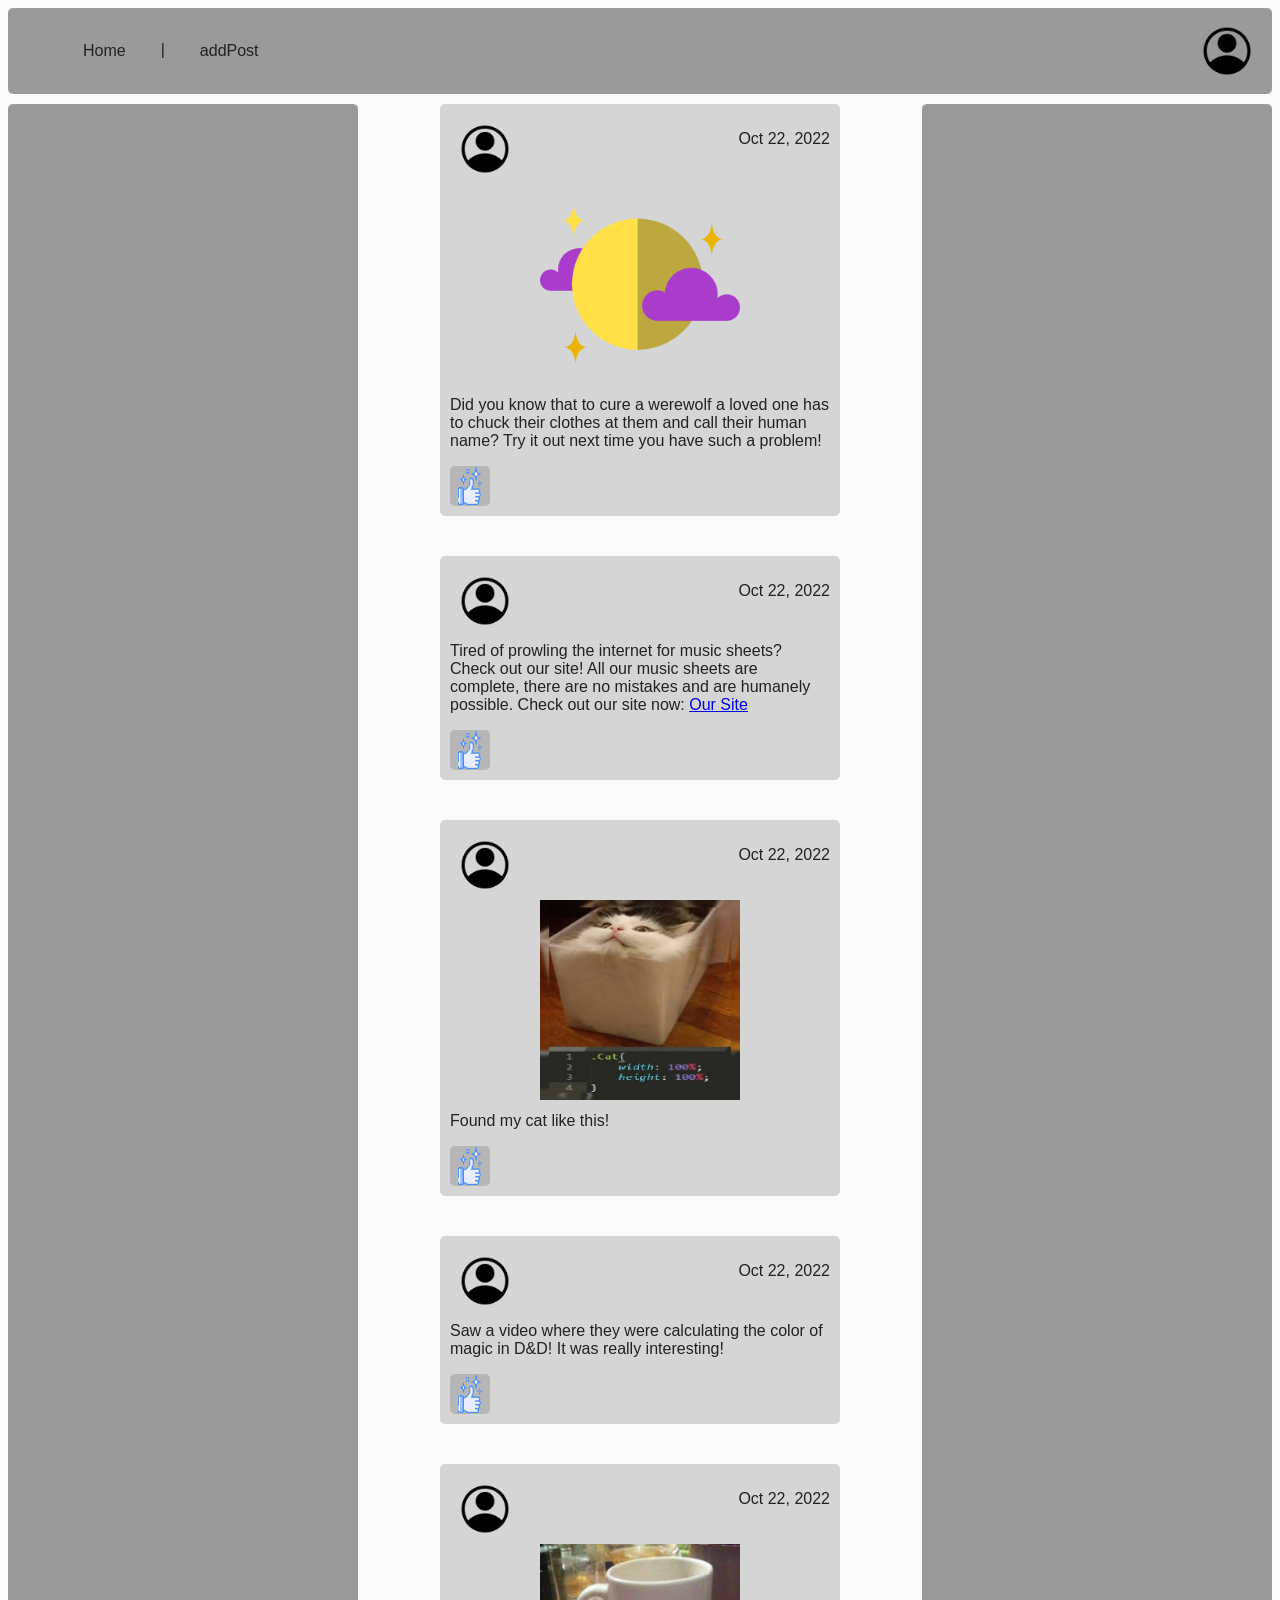
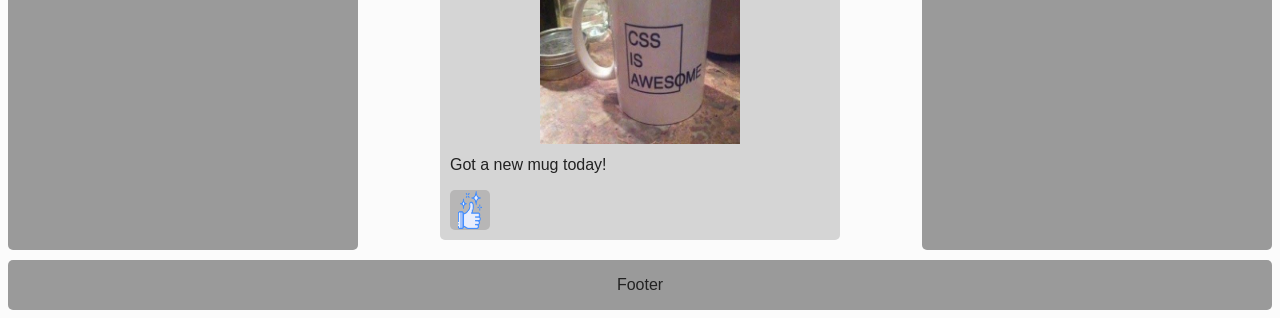
==== index.html @ 1e8cb52b "Fixed validator image path errors." ====
<!DOCTYPE html>
<html lang="en">
<!--looks okay with width 238px after that not-->

<head>
    <meta charset="UTF-8">
    <meta name="viewport" content="width=device-width, initial-scale=1.0">
    <title>Home</title>
    <link href="style.css" rel="stylesheet" type="text/css">
    <link rel="icon" type="image/x-icon" href="/favicon.ico">
    <!-- credit for favion: https://www.flaticon.com/free-icons/marketing-->
</head>

<body>
    <header class="header" id="index_header">
        <nav class="nav-bar">
            <ul class="nav-links">
                <li><a href="index.html" class="nav-link">Home</a></li>
                <li id="button_seperator">|</li>
                <li><a href="addPost.html" class="nav-link">addPost</a></li>
            </ul>
        </nav>
        <img src="images/account.png" alt="profile" class="avatar">
        <!--credit for vector: https://www.flaticon.com/free-icons/user-->
    </header>
    <main id="main_content">
        <div id="rightside_column"></div>
        <div id="middle_column">
            <div id="posts">
                <article class="post">
                    <div class="post_header">
                        <img src="images/account.png" alt="profile" class="post_profile_pic">
                        <p class="post_date">Oct 22, 2022</p>
                    </div>
                    <div class="post_content">
                        <div class="post_pic_div">
                            <img src="images/full-moon.png" alt="full moon" class="post_pic">
                        </div>
                        <!--credit for pic: https://www.flaticon.com/free-icons/moon-->
                        <p>Did you know that to cure a werewolf a loved one has to chuck their clothes at them and
                            call their human name? Try it out next time you have such a problem!</p>
                    </div>
                    <div class="like_button_div">
                        <button class="like_button"><img src="images/thumbs-up.png" alt="like"
                                class="like_icon"></button>
                        <!--credit for icon: https://www.flaticon.com/free-icons/thumbs-up-->
                    </div>
                </article>
                <article class="post">
                    <div class="post_header">
                        <img src="images/account.png" alt="profile" class="post_profile_pic">
                        <p class="post_date">Oct 22, 2022</p>
                    </div>
                    <div class="post_content">
                        <p>Tired of prowling the internet for music sheets? Check out our site! All our music sheets are
                            complete, there are no mistakes and are humanely possible. Check out our site now:
                            <a href="index.html">Our Site</a>
                        </p>
                    </div>
                    <div class="like_button_div">
                        <button class="like_button"><img src="images/thumbs-up.png" alt="like"
                                class="like_icon"></button>
                        <!--credit for icon: https://www.flaticon.com/free-icons/thumbs-up-->
                    </div>
                </article>
                <article class="post">
                    <div class="post_header">
                        <img src="images/account.png" alt="profile" class="post_profile_pic">
                        <p class="post_date">Oct 22, 2022</p>
                    </div>
                    <div class="post_content">
                        <div class="post_pic_div">
                            <img src="images/cat.jpg" alt="cat" class="post_pic">
                        </div>
                        <p>Found my cat like this!</p>
                    </div>
                    <div class="like_button_div">
                        <button class="like_button"><img src="images/thumbs-up.png" alt="like"
                                class="like_icon"></button>
                        <!--credit for icon: https://www.flaticon.com/free-icons/thumbs-up-->
                    </div>
                </article>
                <article class="post">
                    <div class="post_header">
                        <img src="images/account.png" alt="profile" class="post_profile_pic">
                        <p class="post_date">Oct 22, 2022</p>
                    </div>
                    <div class="post_content">
                        <p>Saw a video where they were calculating the color of magic in D&D! It was really interesting!
                        </p>
                    </div>
                    <div class="like_button_div">
                        <button class="like_button"><img src="images/thumbs-up.png" alt="like"
                                class="like_icon"></button>
                        <!--credit for icon: https://www.flaticon.com/free-icons/thumbs-up-->
                    </div>
                </article>
                <article class="post">
                    <div class="post_header">
                        <img src="images/account.png" alt="profile" class="post_profile_pic">
                        <p class="post_date">Oct 22, 2022</p>
                    </div>
                    <div class="post_content">
                        <div class="post_pic_div">
                            <img src="images/mug.jpg" alt="mug" class="post_pic">
                        </div>
                        <p>Got a new mug today!</p>
                    </div>
                    <div class="like_button_div">
                        <button class="like_button"><img src="images/thumbs-up.png" alt="like"
                                class="like_icon"></button>
                        <!--credit for icon: https://www.flaticon.com/free-icons/thumbs-up-->
                    </div>
                </article>
            </div>
        </div>
        <div id="leftside_column"></div>
    </main>
    <footer id="footer">
        <p>Footer</p>
    </footer>
</body>

</html>
---- style.css ----
/* Global */
* {
    box-sizing: border-box;
    font-family: Verdana, Geneva, Tahoma, sans-serif;
}

/* Body: flex column so footer sticks to bottom */
body {
    background: #fbfbfb;
    color: #222;
}

/* Header */
.header {
    display: flex;
    justify-content: space-between;
    align-items: center;
    background: #9a9a9a;
    padding: 10px 20px;
    border-radius: 5px;
    margin-bottom: 10px;
}

#button_seperator {
    margin-top: 7px;
}

.avatar {
    width: 50px;
    height: 50px;
    border-radius: 50%;
    object-fit: cover;
}

.nav-bar {
    display: flex;              
    justify-content: left;
}

.nav-links {
    display: flex;              
    gap: 20px;
    list-style: none;
}

.nav-link {
    display: inline-block;
    padding: 8px 15px;
    border-radius: 5px;
    text-decoration: none;
    color: #222;
    font-size: 16px;
    transition: background-color 0.25s ease, color 0.25s ease;
}

/* RULE: Pseudo-class — hover changes background color */
.nav-link:hover {
    background-color: #1e4e8c;
    color: #fff;
}

/* Main */
.container {                  
    display: flex;              
    justify-content: center;
    align-items: flex-start;
    padding: 50px 20px;
}

/* specific index.html stuff starts here and don't think that they can be added with anything else*/
#main_content { /* index.html has different layout which is why it has id and is seperate */
    display: flex;
    flex-direction: row;
    justify-content: space-between;
}

#rightside_column, #leftside_column {
    width: 350px;
    background-color: #9a9a9a;
    border-radius: 5px;
    margin-bottom: 10px;
}

#posts {
    margin-left: 40px;
    margin-right: 40px;
    display: flex;
    flex-direction: column;
    gap: 20px;
}

.post {
    width: 400px;
    margin-bottom: 20px;
    background-color: rgb(213, 213, 213);
    padding: 10px;
    border-radius: 5px;
}

.post:hover ~ .post { /* general sibling selector */
    opacity: 0.6;
}

.post_header {
    display: flex;
    flex-direction: row;
    justify-content: space-between;
}

.post_profile_pic {
    width: 50px;
    height: 50px;
    border-radius: 50%;
    margin-left: 10px;
    margin-top: 10px;
}

.post_pic_div {
    display: flex;
    justify-content: center;
    align-items: center;
    margin: 10px auto 0 auto;
    width: 200px;
    height: 200px;
}

.post_pic_div + p { /* adjacent sibling selector */
    margin-top: 12px;
}

.post_pic {
    width: 100%;
    height: 100%;
}

.like_button_div {
    width: 40px;
    height: 40px;
}

.like_button {
    width: 100%;
    height: 100%;
    background-color: rgb(183, 182, 182);
    border: none;
    cursor: pointer;
    border-radius: 5px;
}

.like_button:hover {
    background-color: rgb(116, 115, 115);
}

.like_button:active {
    background-color: rgb(53, 53, 53);
}

.like_button > .like_icon {
    width: 100%;
    height: 100%;
}

.like_button > .like_icon:active {
    filter: brightness(0) invert(1);
}

#footer {
    display: flex;
    align-items: center;
    justify-content: center;
    background-color: #9a9a9a;
    border-radius: 5px;
}
/* specific index.html stuff stops here */

/* Post form */
.form-card {
    background: #d1d1d1;
    border-radius: 10px;
    width: 100%;
    max-width: 320px;
    padding: 30px 22px;
}

.form-row {
    display: flex;             
    align-items: flex-start;
    gap: 10px;
    margin-bottom: 30px;
}

/* Labels */
.form-row label {
    font-size: 14px;
    color: #222;
    width: 80px;
    padding-top: 6px;
    line-height: 1.2;
}

/* Textarea */
textarea {
    min-width: 0;
    height: 130px;
    border: none;
    padding: 8px;
    resize: none;
    font-size: 14px;
    color: #333;
    outline: none;
}

/* File input */
.file-input-wrapper {
    position: relative;
}

/* Hide the real input but keep it clickable */
.file-input-wrapper input[type="file"] {
    position: absolute;
    inset: 0;
    opacity: 0;
    cursor: pointer;
}

.file-btn {
    display: inline-block;
    background: #8a8a8a;
    color: #fff;
    padding: 10px 14px;
    border-radius: 4px;
    border: none;
    font-size: 14px;
    cursor: pointer;
}

/* Submit button */
.submit-button {
    display: block;
    margin: 10px auto 0;
    background: #1e4e8c;
    color: #fff;
    border: none;
    padding: 9px 22px;
    border-radius: 4px;
    font-size: 14px;
    cursor: pointer;
}

.submit-button:hover {
    background: #163a6b;
}


/* Footer */
.site-footer {
    background: #b8b8b8;
    text-align: center;
    padding: 15px;
    font-size: 13px;
    color: #333;
}

/* Cellphone view */
@media (max-width: 600px) {
    .nav-links {
        flex-direction: column;
        align-items: center;
        gap: 10px;
    }

    .form-row {
        flex-direction: column;
        align-items: stretch;
    }

    .form-row label {
        width: auto;
        padding-top: 0;
    }

    .container {
        padding: 30px 15px;
    }
}
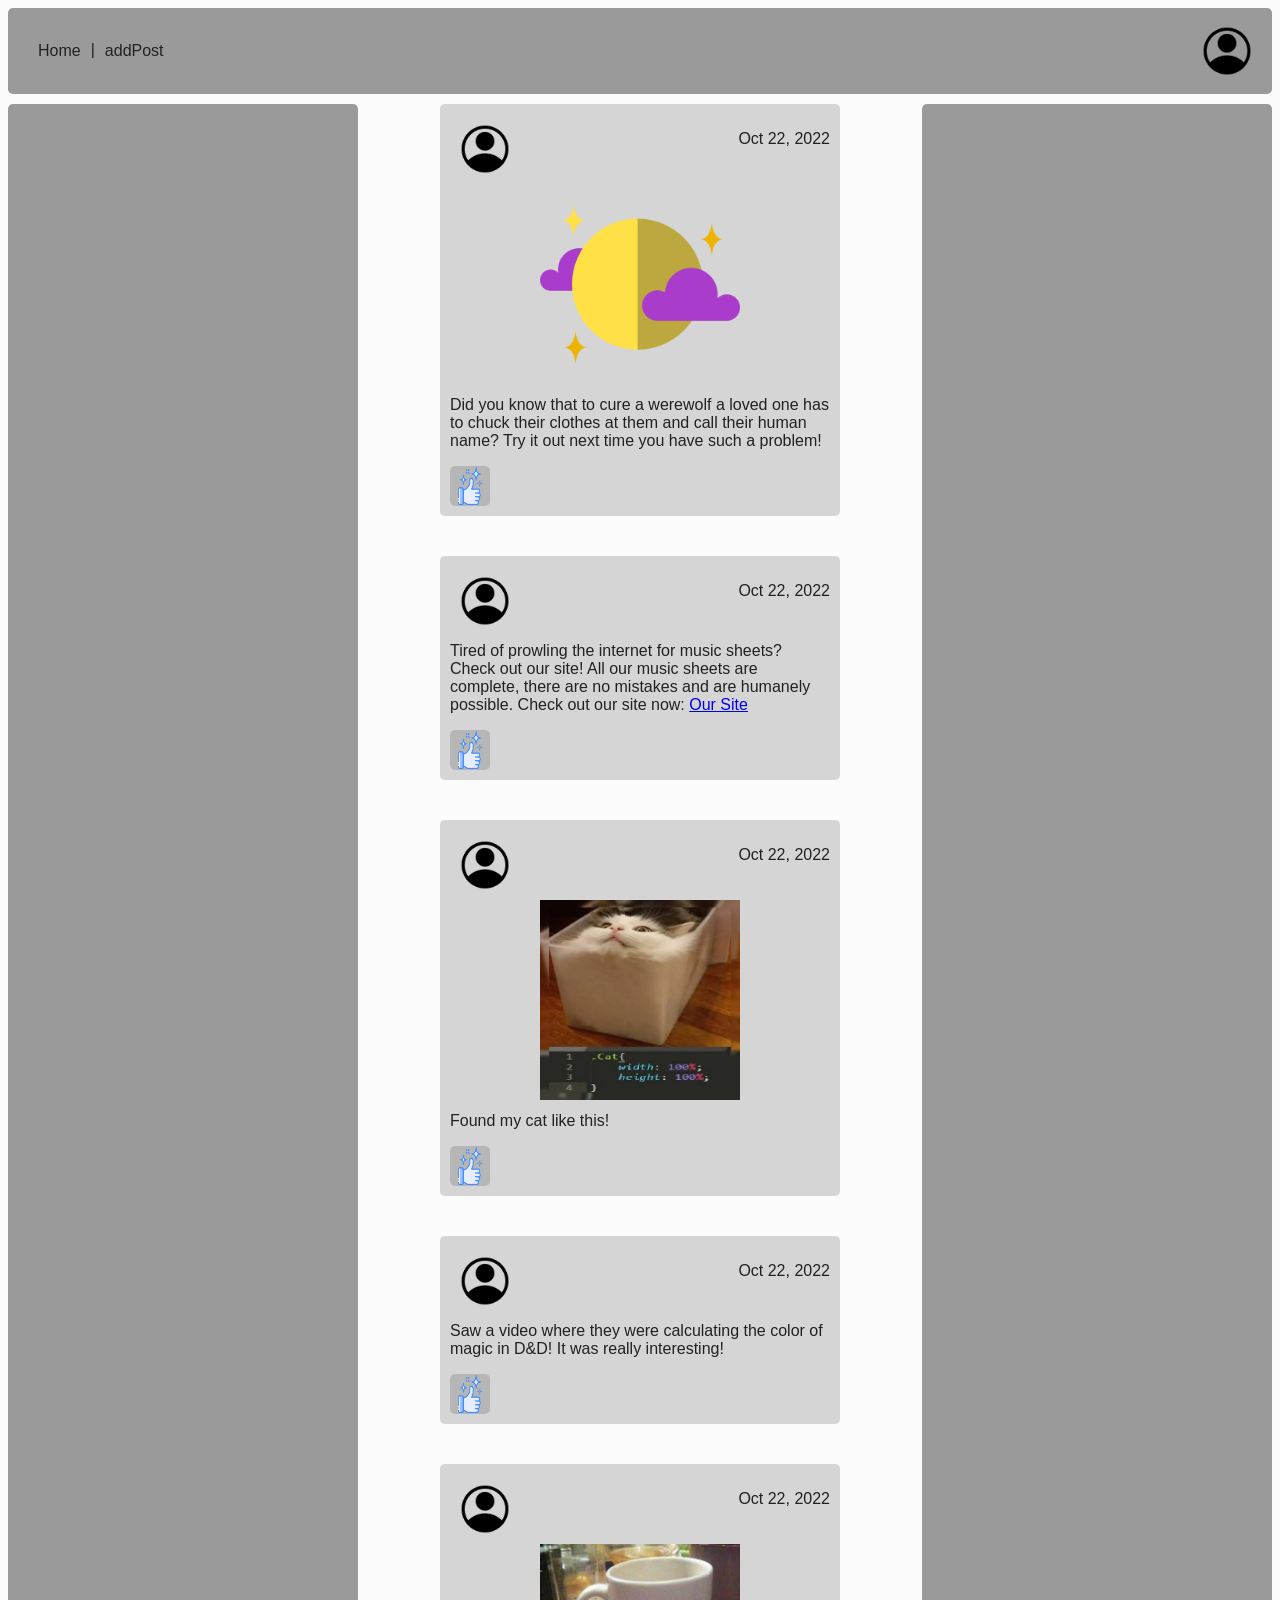
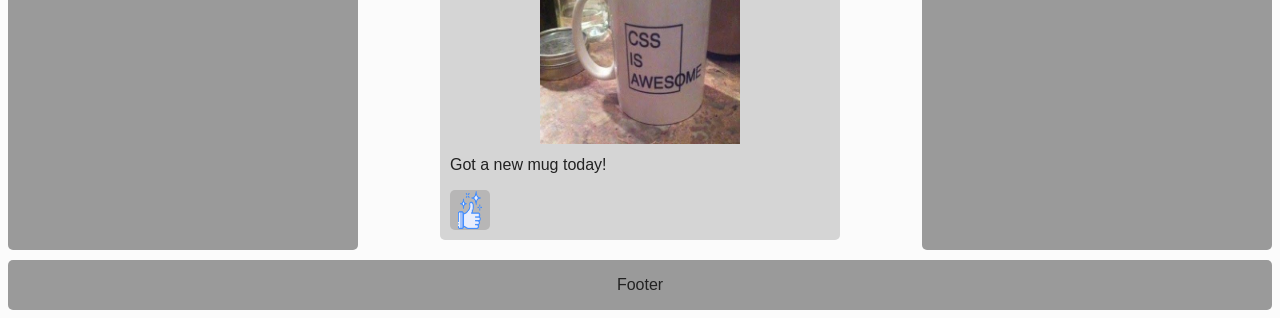
==== commit 5e9c294c: "fixed layout for index.html, and some stuff in css" ====
--- a/index.html
+++ b/index.html
@@ -4,7 +4,7 @@
 
 <head>
     <meta charset="UTF-8">
-    <meta name="viewport" content="width=device-width, initial-scale=1.0">
+    <!--took away: <meta name="viewport" content="width=device-width, initial-scale=1.0"> because it messed with the phone layout-->
     <title>Home</title>
     <link href="style.css" rel="stylesheet" type="text/css">
     <link rel="icon" type="image/x-icon" href="/favicon.ico">
@@ -71,6 +71,7 @@
                     <div class="post_content">
                         <div class="post_pic_div">
                             <img src="images/cat.jpg" alt="cat" class="post_pic">
+                            <!--credit for image: https://www.google.com/url?sa=t&source=web&rct=j&url=https%3A%2F%2Fiq.opengenus.org%2Fbest-programming-memes-of-2019%2F&ved=0CBcQjRxqGAoTCOjQz47-n5cDFQAAAAAdAAAAABCgBA&opi=89978449-->
                         </div>
                         <p>Found my cat like this!</p>
                     </div>
@@ -103,6 +104,7 @@
                     <div class="post_content">
                         <div class="post_pic_div">
                             <img src="images/mug.jpg" alt="mug" class="post_pic">
+                            <!--credit for image: https://www.google.com/url?sa=t&source=web&rct=j&url=https%3A%2F%2Felbruno.com%2F2016%2F05%2F15%2Fhumor-css-is-awesome%2F&ved=0CBcQjRxqGAoTCOjQz47-n5cDFQAAAAAdAAAAABDcAQ&opi=89978449-->
                         </div>
                         <p>Got a new mug today!</p>
                     </div>
--- a/style.css
+++ b/style.css
@@ -38,14 +38,14 @@
 }
 
 .nav-links {
-    display: flex;              
-    gap: 20px;
+    display: flex;
     list-style: none;
+    padding-left: 0;
 }
 
 .nav-link {
     display: inline-block;
-    padding: 8px 15px;
+    padding: 8px 10px;
     border-radius: 5px;
     text-decoration: none;
     color: #222;
@@ -249,37 +249,4 @@
 
 .submit-button:hover {
     background: #163a6b;
-}
-
-
-/* Footer */
-.site-footer {
-    background: #b8b8b8;
-    text-align: center;
-    padding: 15px;
-    font-size: 13px;
-    color: #333;
-}
-
-/* Cellphone view */
-@media (max-width: 600px) {
-    .nav-links {
-        flex-direction: column;
-        align-items: center;
-        gap: 10px;
-    }
-
-    .form-row {
-        flex-direction: column;
-        align-items: stretch;
-    }
-
-    .form-row label {
-        width: auto;
-        padding-top: 0;
-    }
-
-    .container {
-        padding: 30px 15px;
-    }
 }
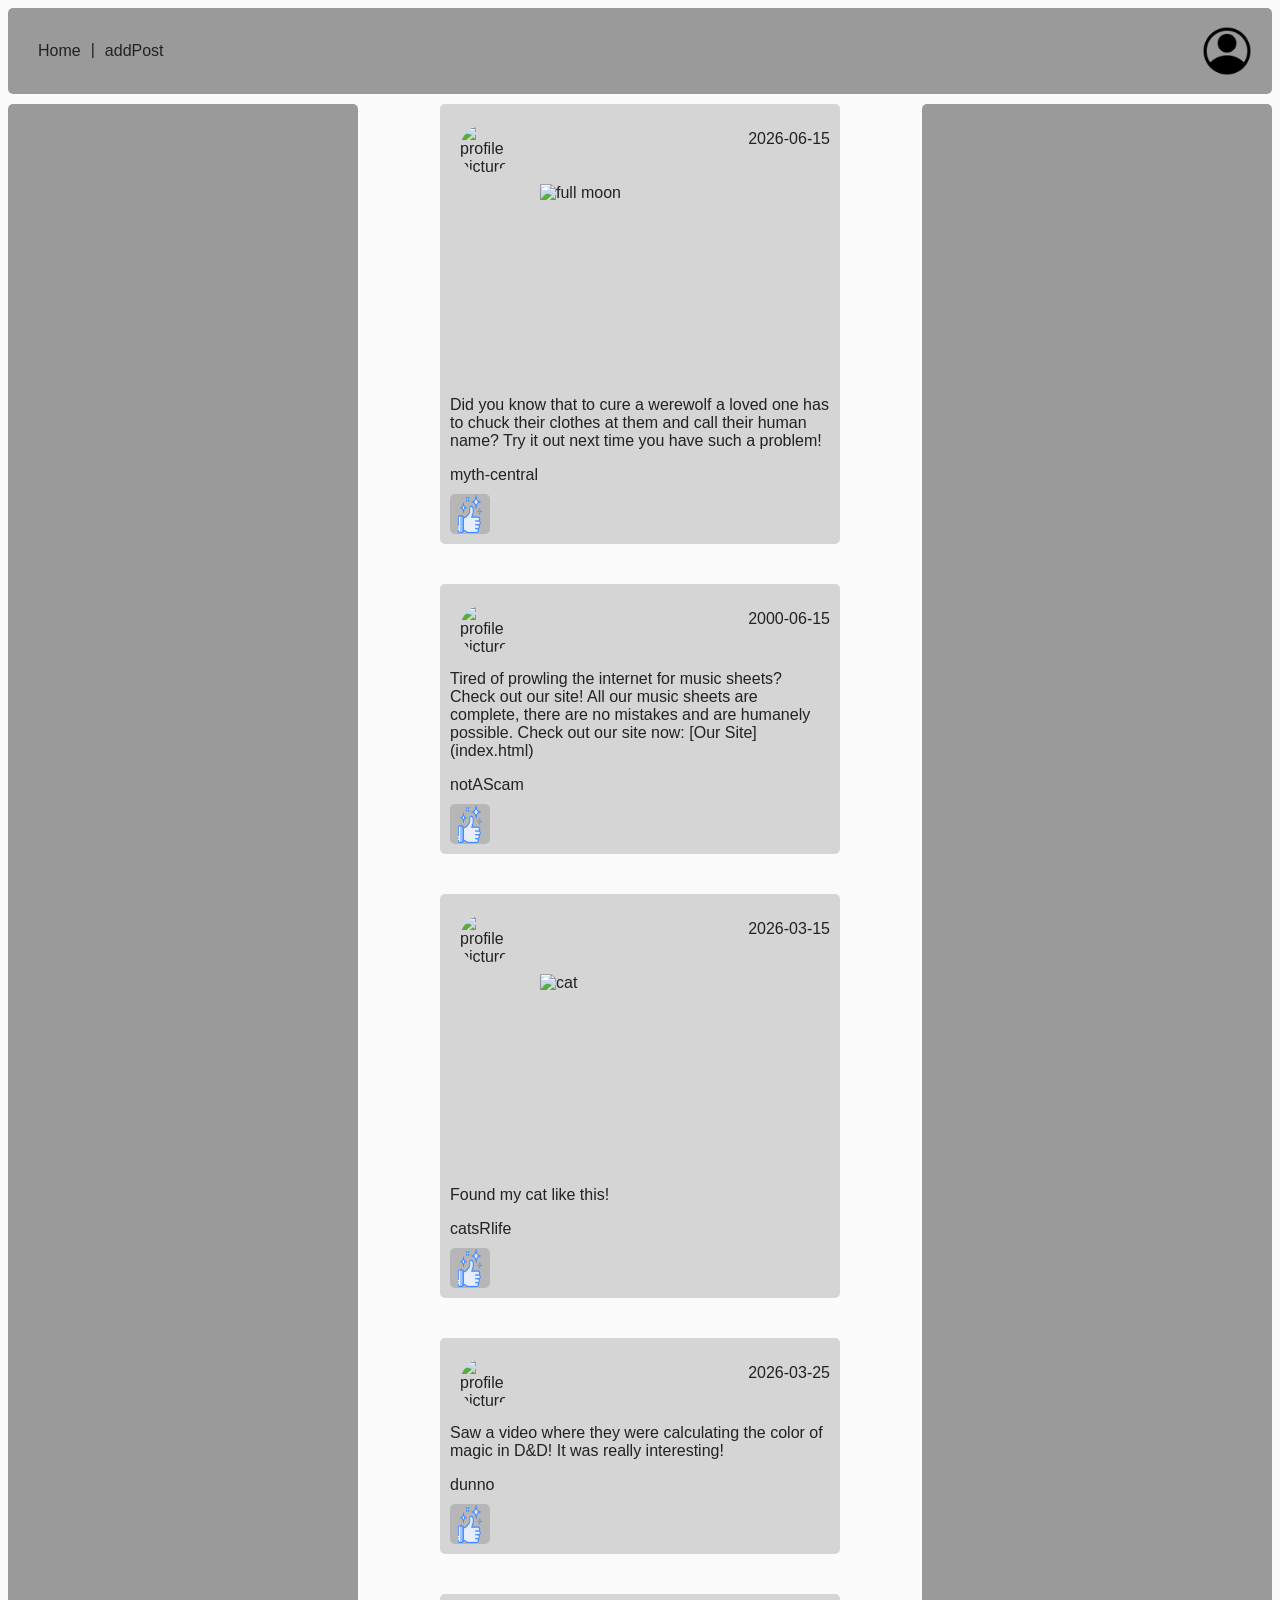
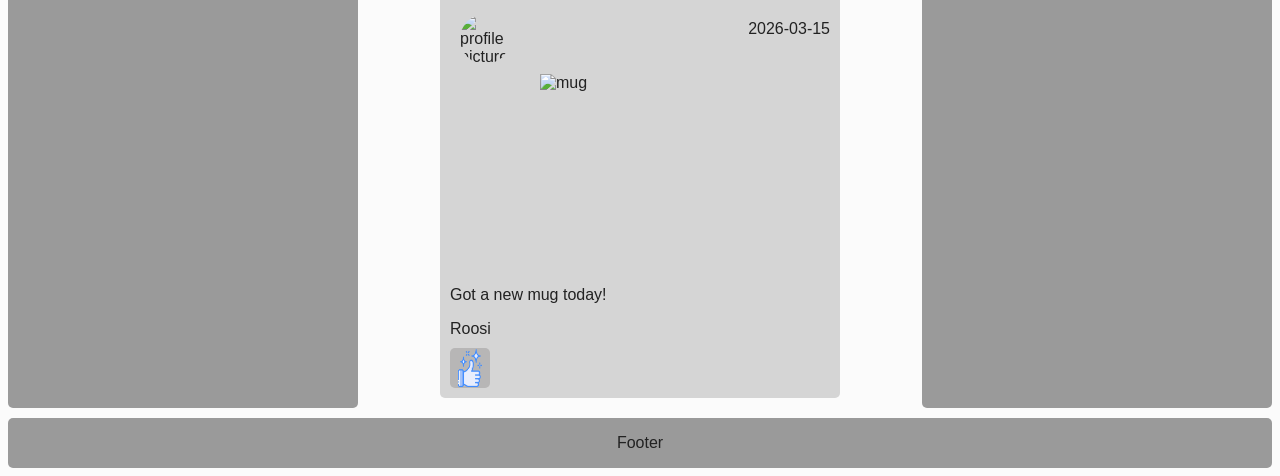
==== commit cce7ffdd: "index is dynamic, json file needs 5 more objects, validated teh current json, the validator is linke" ====
--- a/index.html
+++ b/index.html
@@ -6,7 +6,8 @@
     <meta charset="UTF-8">
     <!--took away: <meta name="viewport" content="width=device-width, initial-scale=1.0"> because it messed with the phone layout-->
     <title>Home</title>
-    <link href="style.css" rel="stylesheet" type="text/css">
+    <link href="res\css\style.css" rel="stylesheet" type="text/css">
+    <script src="script.js" defer></script>
     <link rel="icon" type="image/x-icon" href="/favicon.ico">
     <!-- credit for favion: https://www.flaticon.com/free-icons/marketing-->
 </head>
@@ -16,7 +17,7 @@
         <nav class="nav-bar">
             <ul class="nav-links">
                 <li><a href="index.html" class="nav-link">Home</a></li>
-                <li id="button_seperator">|</li>
+                <li id="button_separator">|</li>
                 <li><a href="addPost.html" class="nav-link">addPost</a></li>
             </ul>
         </nav>
@@ -26,101 +27,38 @@
     <main id="main_content">
         <div id="rightside_column"></div>
         <div id="middle_column">
-            <div id="posts">
-                <article class="post">
-                    <div class="post_header">
-                        <img src="images/account.png" alt="profile" class="post_profile_pic">
-                        <p class="post_date">Oct 22, 2022</p>
-                    </div>
-                    <div class="post_content">
-                        <div class="post_pic_div">
-                            <img src="images/full-moon.png" alt="full moon" class="post_pic">
-                        </div>
-                        <!--credit for pic: https://www.flaticon.com/free-icons/moon-->
-                        <p>Did you know that to cure a werewolf a loved one has to chuck their clothes at them and
-                            call their human name? Try it out next time you have such a problem!</p>
-                    </div>
-                    <div class="like_button_div">
-                        <button class="like_button"><img src="images/thumbs-up.png" alt="like"
-                                class="like_icon"></button>
-                        <!--credit for icon: https://www.flaticon.com/free-icons/thumbs-up-->
-                    </div>
-                </article>
-                <article class="post">
-                    <div class="post_header">
-                        <img src="images/account.png" alt="profile" class="post_profile_pic">
-                        <p class="post_date">Oct 22, 2022</p>
-                    </div>
-                    <div class="post_content">
-                        <p>Tired of prowling the internet for music sheets? Check out our site! All our music sheets are
-                            complete, there are no mistakes and are humanely possible. Check out our site now:
-                            <a href="index.html">Our Site</a>
-                        </p>
-                    </div>
-                    <div class="like_button_div">
-                        <button class="like_button"><img src="images/thumbs-up.png" alt="like"
-                                class="like_icon"></button>
-                        <!--credit for icon: https://www.flaticon.com/free-icons/thumbs-up-->
-                    </div>
-                </article>
-                <article class="post">
-                    <div class="post_header">
-                        <img src="images/account.png" alt="profile" class="post_profile_pic">
-                        <p class="post_date">Oct 22, 2022</p>
-                    </div>
-                    <div class="post_content">
-                        <div class="post_pic_div">
-                            <img src="images/cat.jpg" alt="cat" class="post_pic">
-                            <!--credit for image: https://www.google.com/url?sa=t&source=web&rct=j&url=https%3A%2F%2Fiq.opengenus.org%2Fbest-programming-memes-of-2019%2F&ved=0CBcQjRxqGAoTCOjQz47-n5cDFQAAAAAdAAAAABCgBA&opi=89978449-->
-                        </div>
-                        <p>Found my cat like this!</p>
-                    </div>
-                    <div class="like_button_div">
-                        <button class="like_button"><img src="images/thumbs-up.png" alt="like"
-                                class="like_icon"></button>
-                        <!--credit for icon: https://www.flaticon.com/free-icons/thumbs-up-->
-                    </div>
-                </article>
-                <article class="post">
-                    <div class="post_header">
-                        <img src="images/account.png" alt="profile" class="post_profile_pic">
-                        <p class="post_date">Oct 22, 2022</p>
-                    </div>
-                    <div class="post_content">
-                        <p>Saw a video where they were calculating the color of magic in D&D! It was really interesting!
-                        </p>
-                    </div>
-                    <div class="like_button_div">
-                        <button class="like_button"><img src="images/thumbs-up.png" alt="like"
-                                class="like_icon"></button>
-                        <!--credit for icon: https://www.flaticon.com/free-icons/thumbs-up-->
-                    </div>
-                </article>
-                <article class="post">
-                    <div class="post_header">
-                        <img src="images/account.png" alt="profile" class="post_profile_pic">
-                        <p class="post_date">Oct 22, 2022</p>
-                    </div>
-                    <div class="post_content">
-                        <div class="post_pic_div">
-                            <img src="images/mug.jpg" alt="mug" class="post_pic">
-                            <!--credit for image: https://www.google.com/url?sa=t&source=web&rct=j&url=https%3A%2F%2Felbruno.com%2F2016%2F05%2F15%2Fhumor-css-is-awesome%2F&ved=0CBcQjRxqGAoTCOjQz47-n5cDFQAAAAAdAAAAABDcAQ&opi=89978449-->
-                        </div>
-                        <p>Got a new mug today!</p>
-                    </div>
-                    <div class="like_button_div">
-                        <button class="like_button"><img src="images/thumbs-up.png" alt="like"
-                                class="like_icon"></button>
-                        <!--credit for icon: https://www.flaticon.com/free-icons/thumbs-up-->
-                    </div>
-                </article>
-            </div>
+            <div id="posts"></div>
         </div>
         <div id="leftside_column"></div>
     </main>
     <footer id="footer">
         <p>Footer</p>
     </footer>
+    <template class="post_template">
+        <article class="post">
+            <div class="post_header">
+                <img src="" alt="profile picture" class="post_profile_pic">
+                <p class="post_date"></p>
+            </div>
+            <div class="post_content">
+                <div class="post_pic_div">
+                            <img src="" alt="" class="post_pic">
+                        </div>
+                <p class="post_text"></p>
+            </div>
+            <div class="username"></div>
+            <div class="like_button_div">
+                <button class="like_button"><img src="images/thumbs-up.png" alt="like button" class="like_icon"></button> <!--no need for this to be taken from json becuase it's the same everywhere-->
+                <!--credit for icon: https://www.flaticon.com/free-icons/thumbs-up-->
+            </div>
+        </article>
+    </template>
 </body>
 
-</html>+</html>
+
+<!--Credits for all post pictures: -->
+<!--credit for pic: https://www.flaticon.com/free-icons/moon-->
+<!--credit for image: https://www.google.com/url?sa=t&source=web&rct=j&url=https%3A%2F%2Fiq.opengenus.org%2Fbest-programming-memes-of-2019%2F&ved=0CBcQjRxqGAoTCOjQz47-n5cDFQAAAAAdAAAAABCgBA&opi=89978449-->
+<!--credit for image: https://www.google.com/url?sa=t&source=web&rct=j&url=https%3A%2F%2Felbruno.com%2F2016%2F05%2F15%2Fhumor-css-is-awesome%2F&ved=0CBcQjRxqGAoTCOjQz47-n5cDFQAAAAAdAAAAABDcAQ&opi=89978449-->
+<!--for json validation: https://jsonlint.com/-->
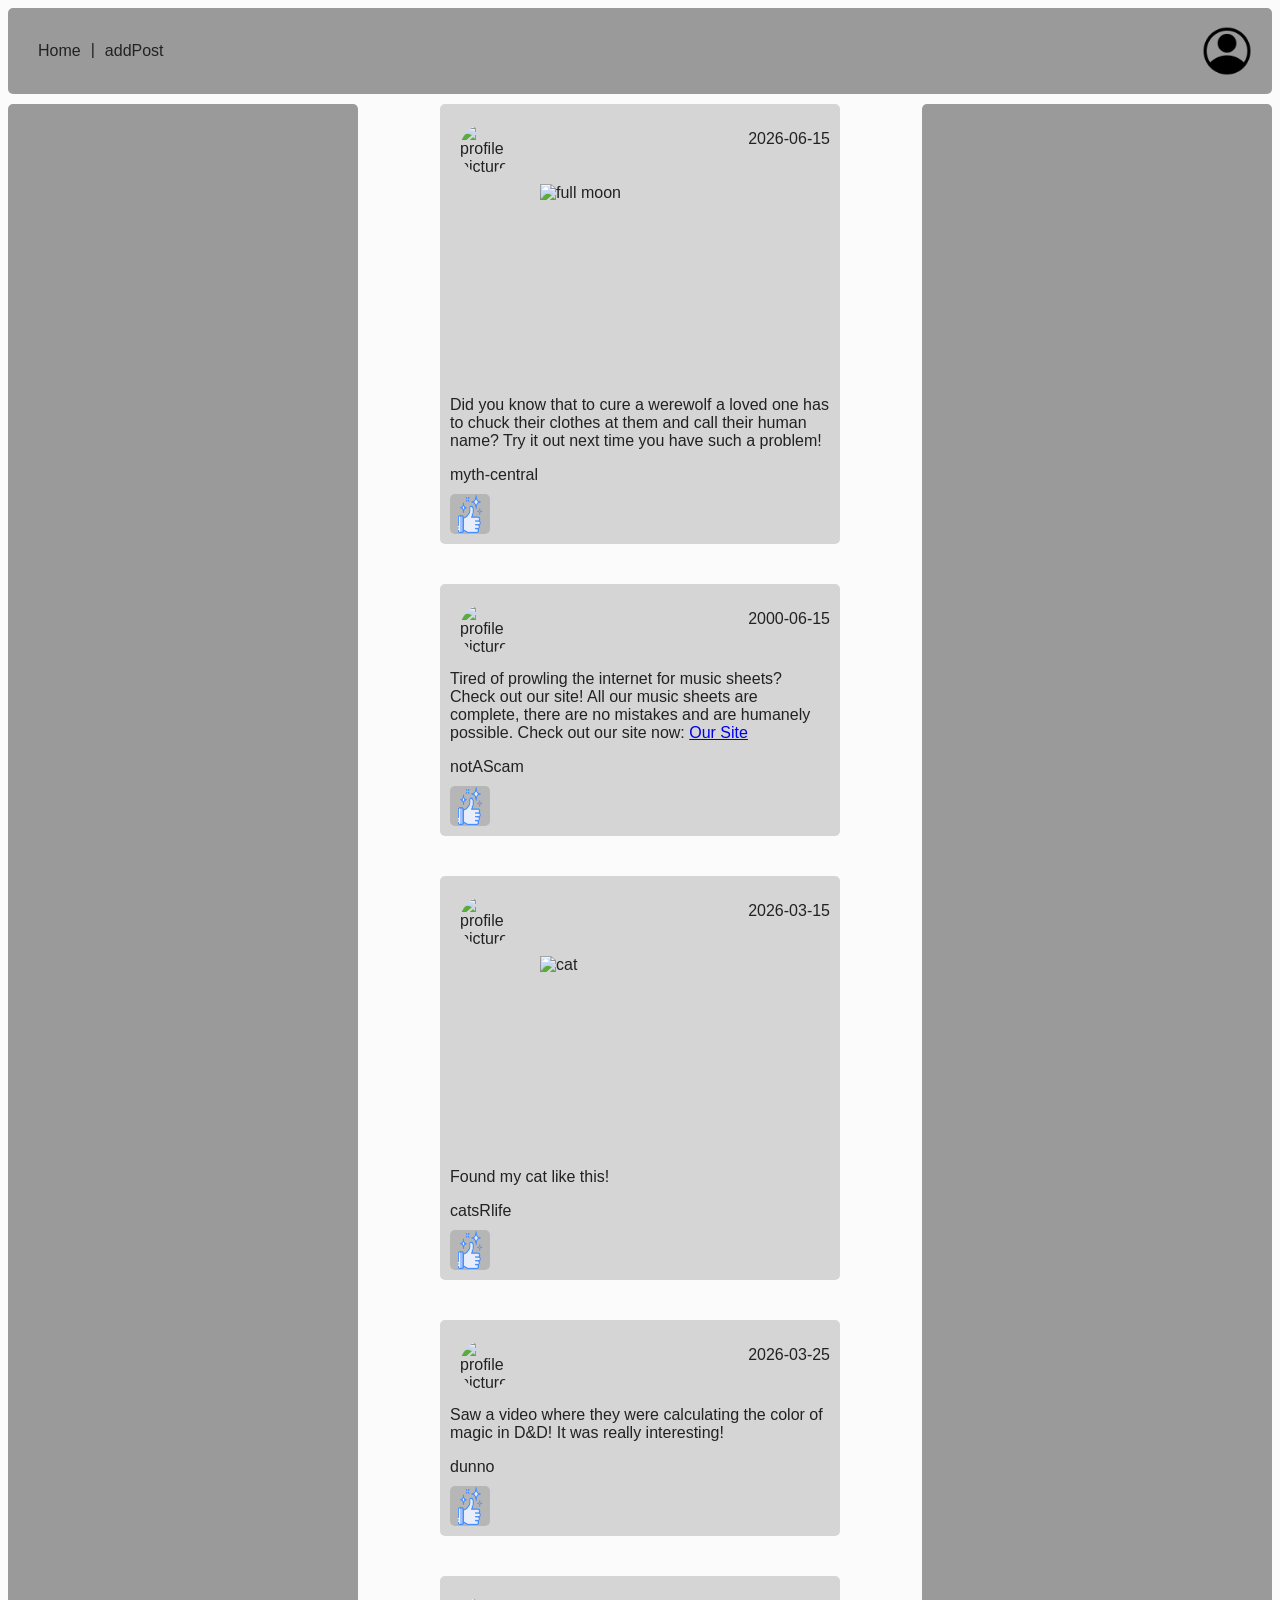
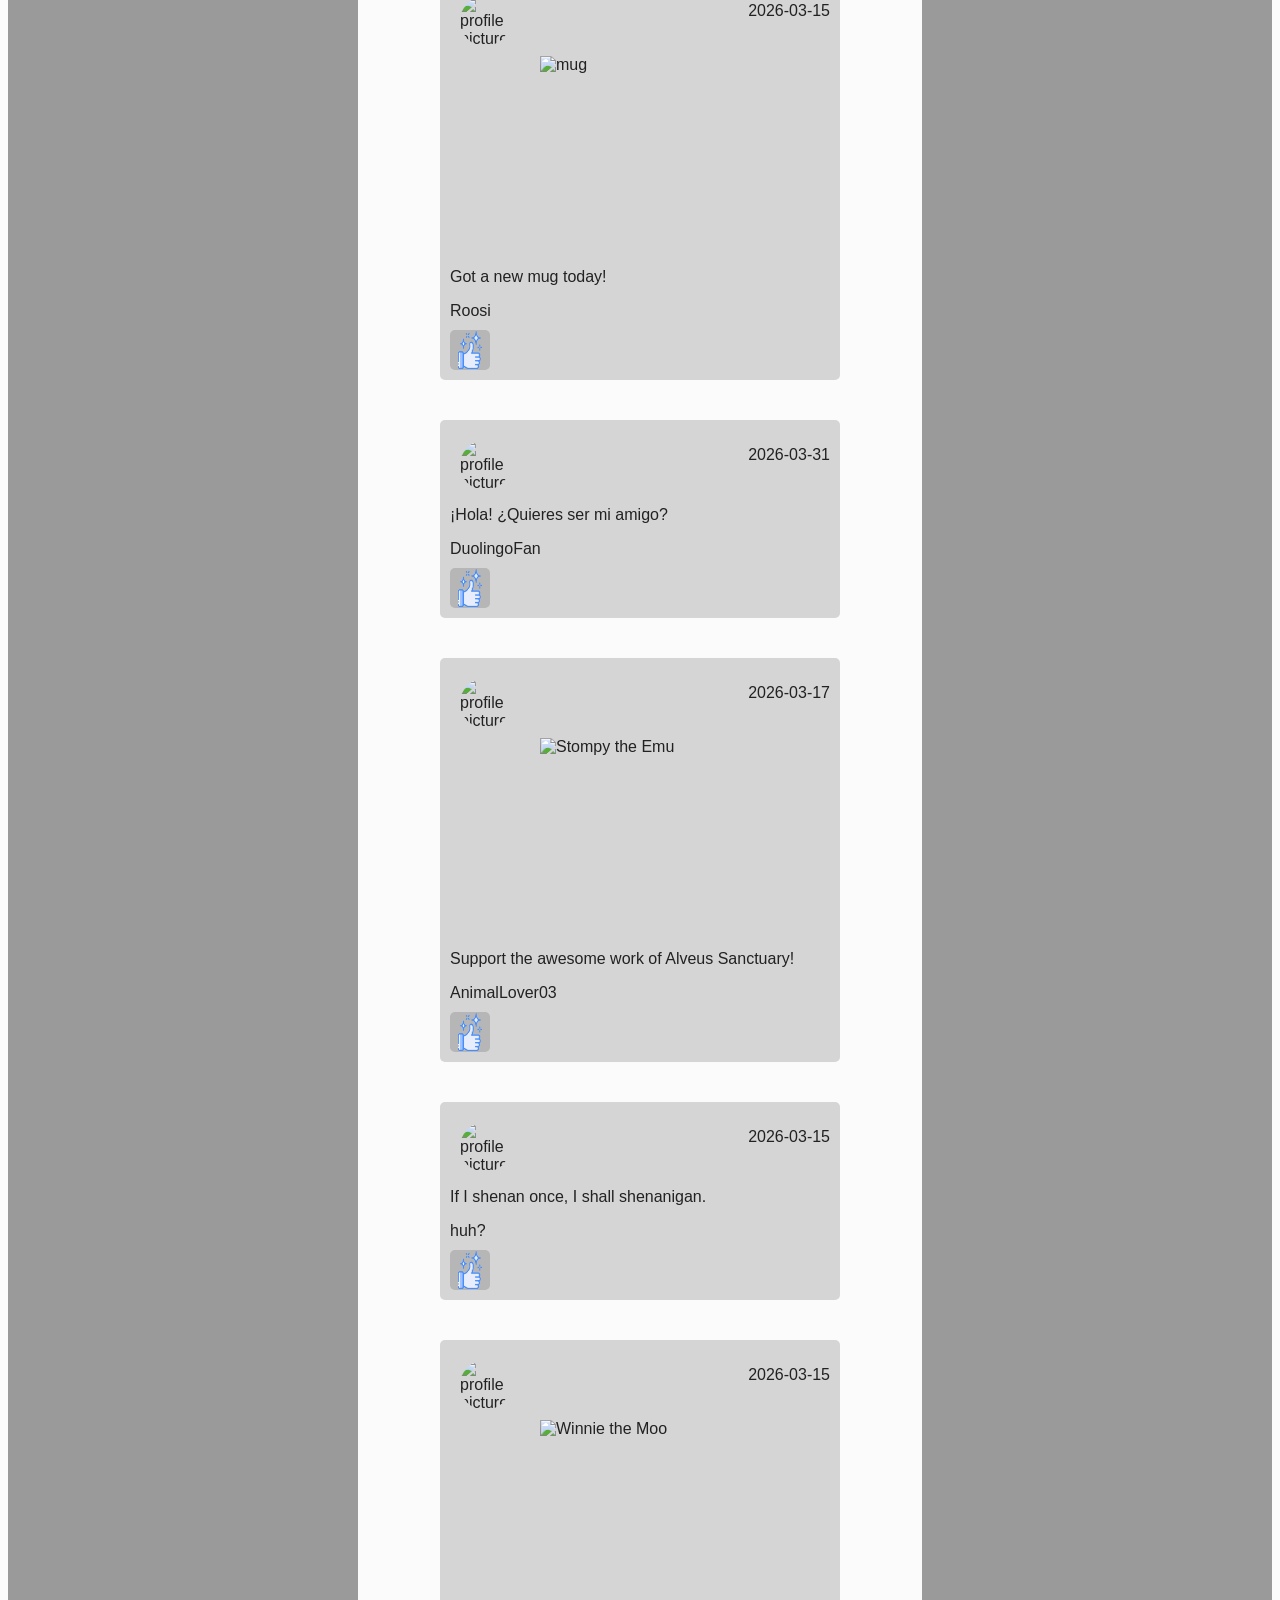
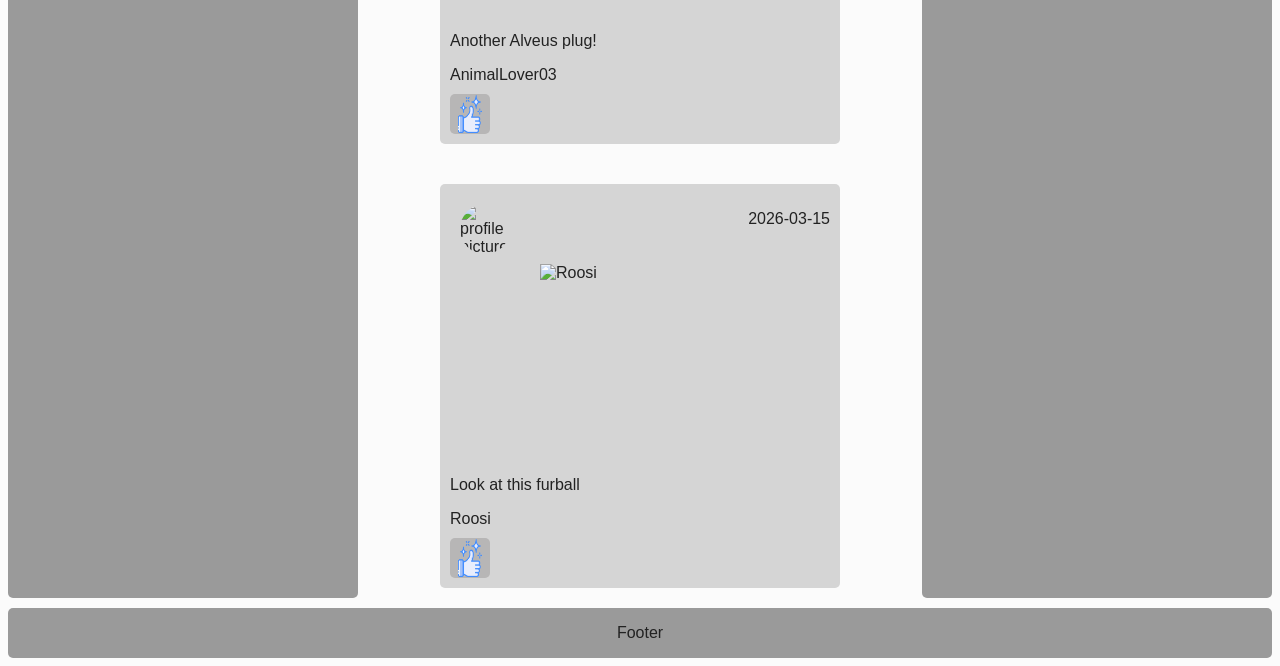
==== commit dd8b1297: "Changed file tree a bit" ====
--- a/index.html
+++ b/index.html
@@ -7,7 +7,7 @@
     <!--took away: <meta name="viewport" content="width=device-width, initial-scale=1.0"> because it messed with the phone layout-->
     <title>Home</title>
     <link href="res\css\style.css" rel="stylesheet" type="text/css">
-    <script src="script.js" defer></script>
+    <script src="src/js/script.js" defer></script>
     <link rel="icon" type="image/x-icon" href="/favicon.ico">
     <!-- credit for favion: https://www.flaticon.com/free-icons/marketing-->
 </head>
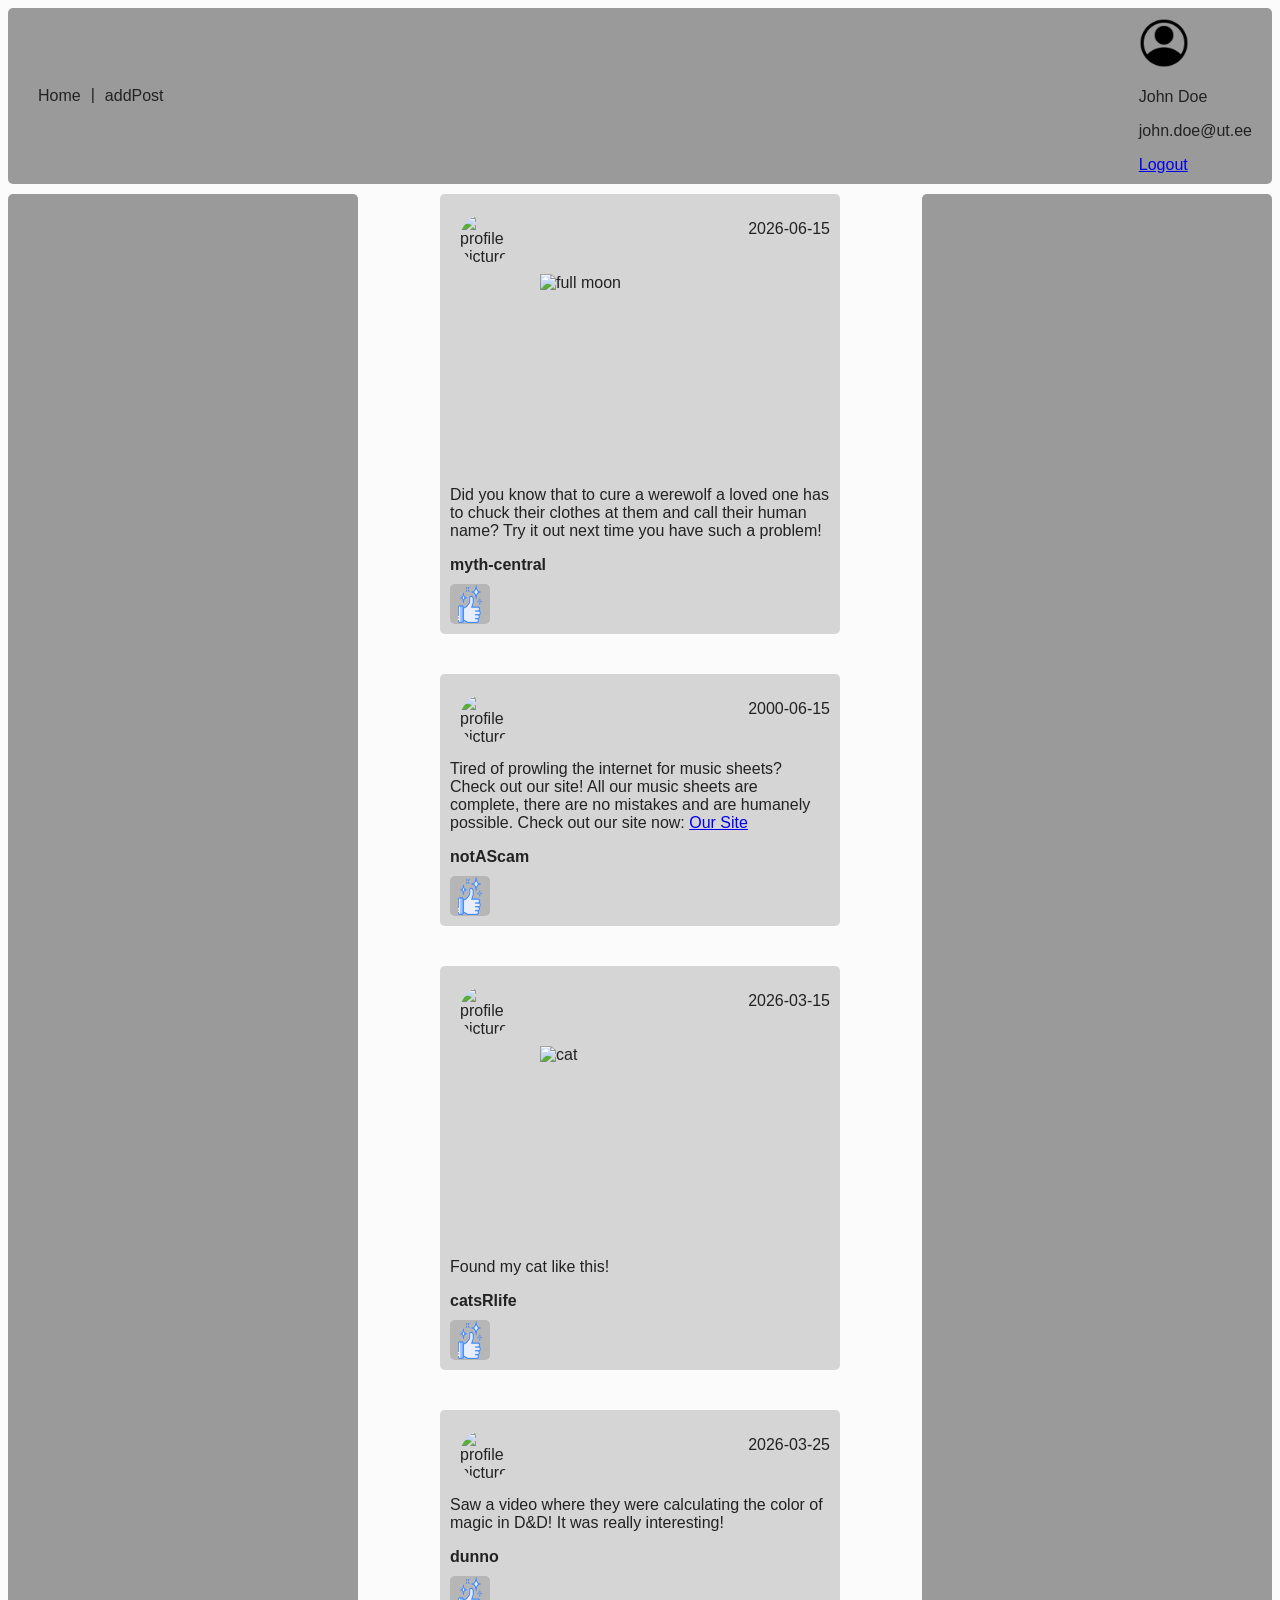
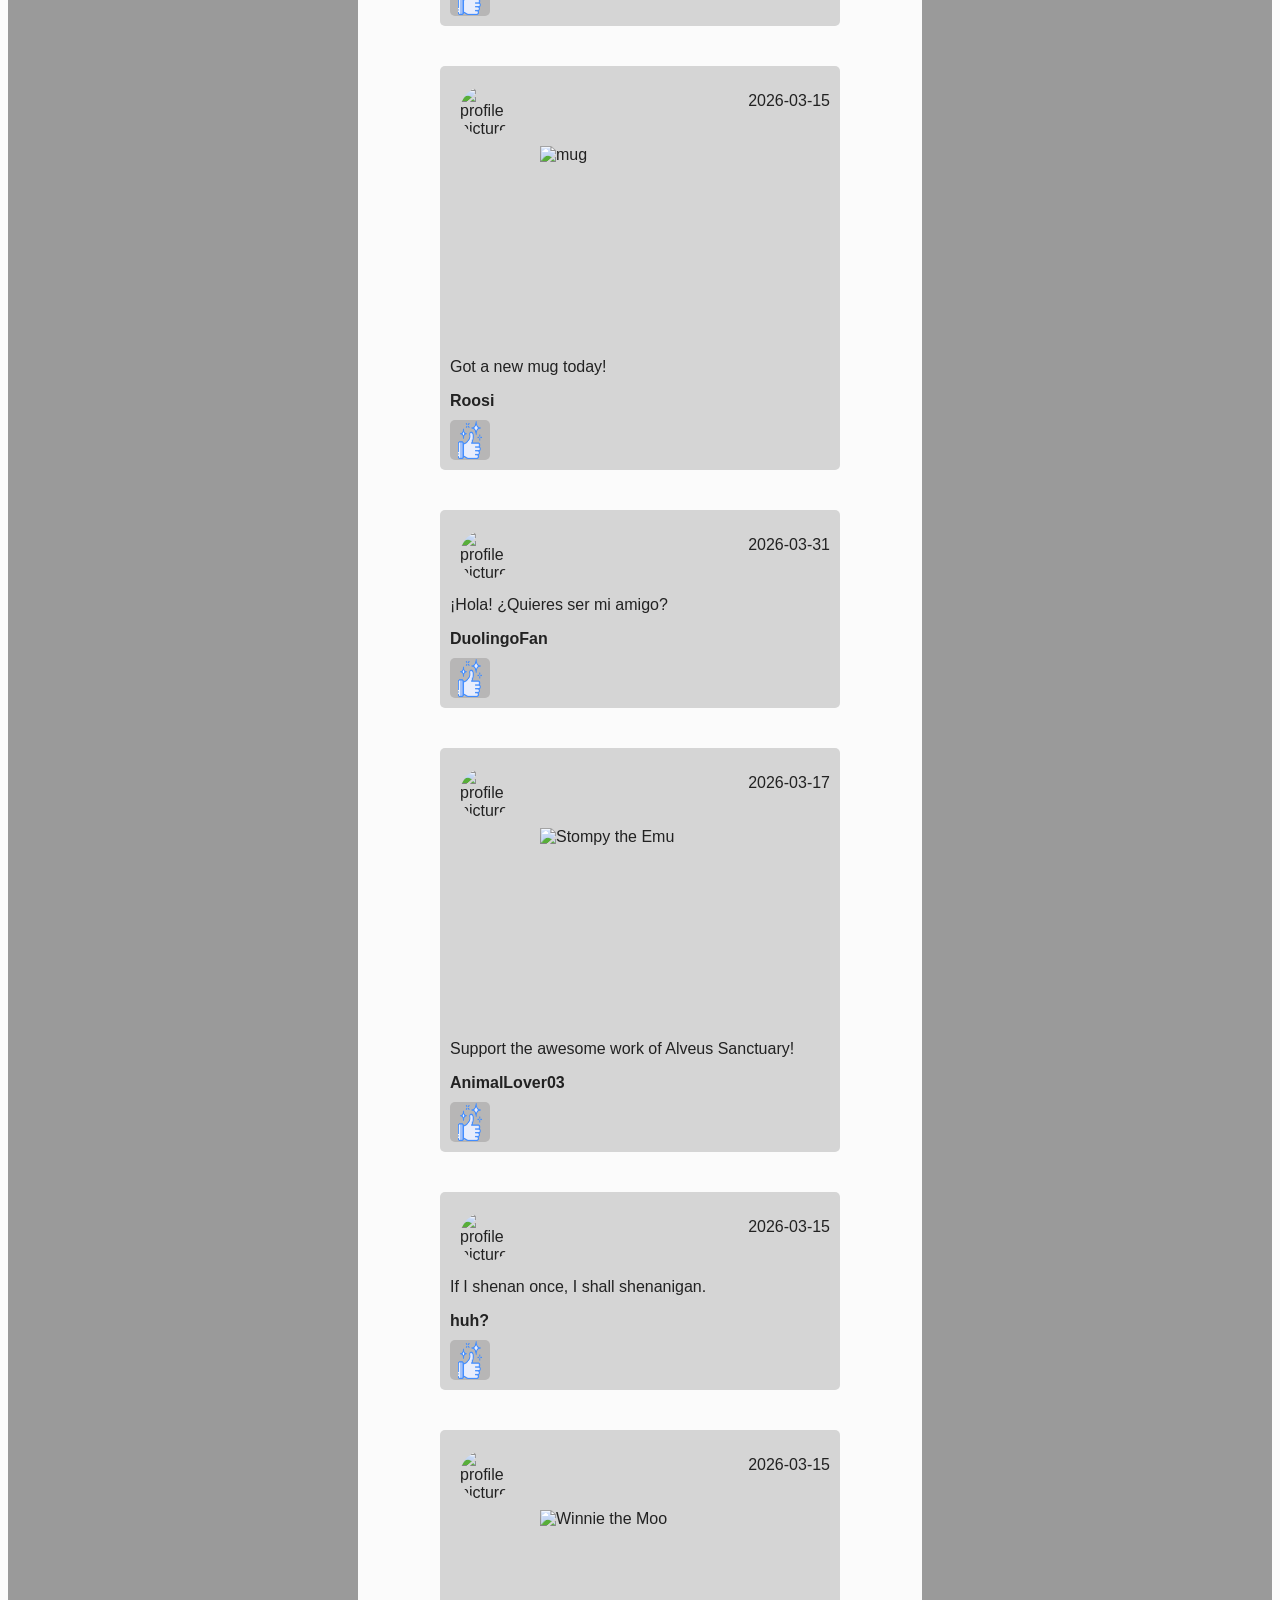
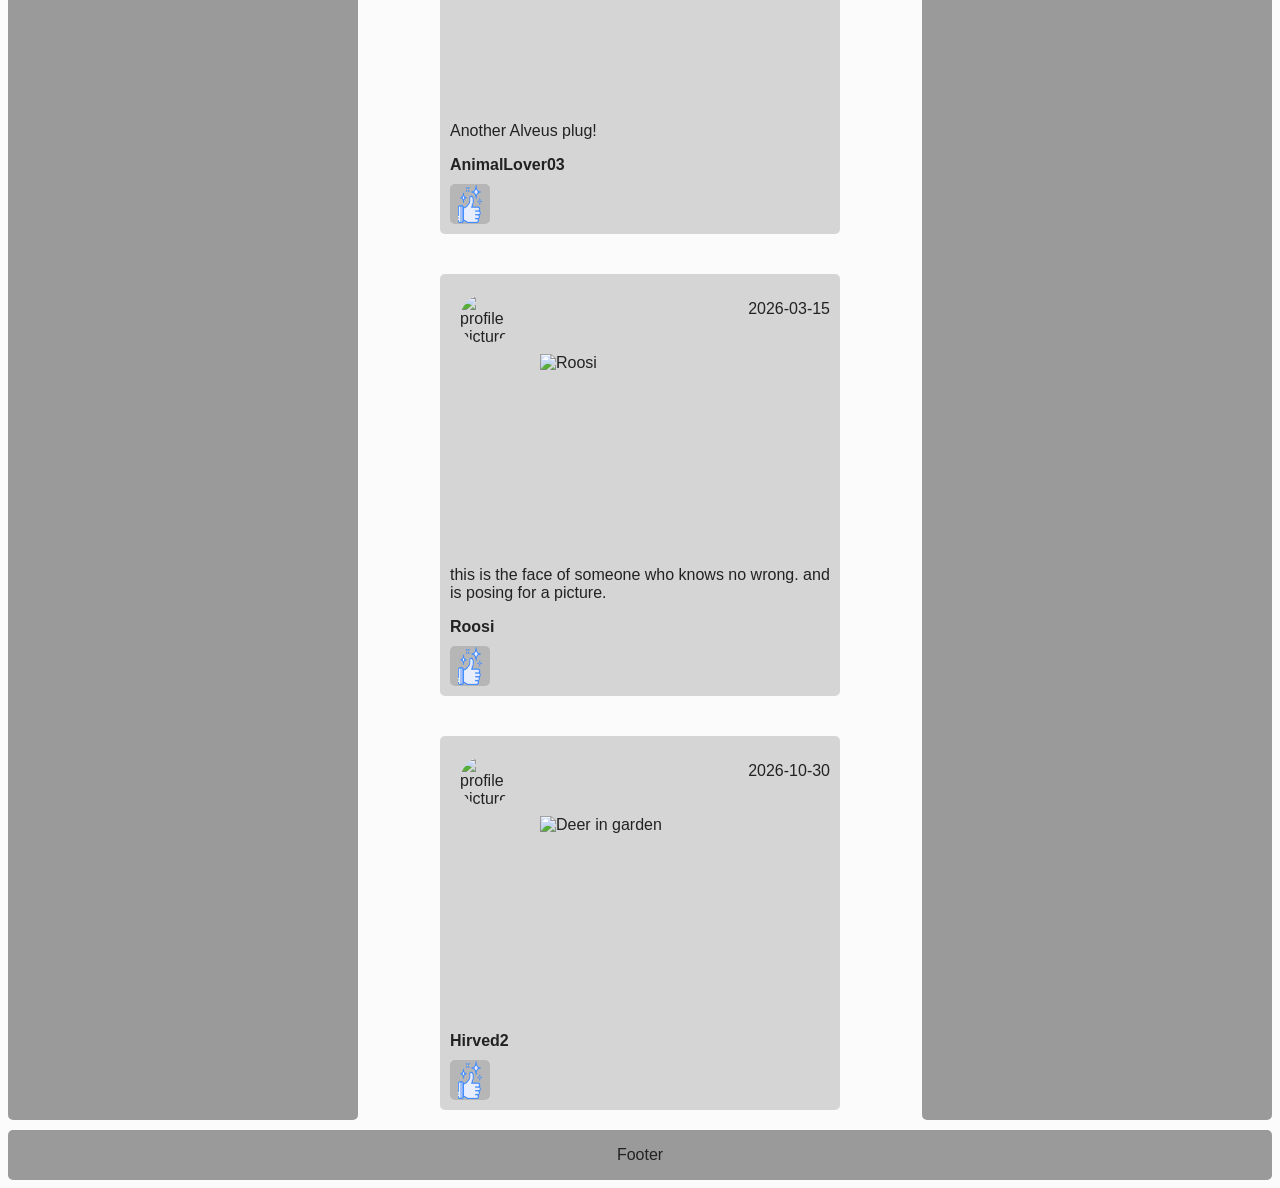
==== commit 3a2b3453: "Changes to index.html for dropdown menu, homework task 7." ====
--- a/index.html
+++ b/index.html
@@ -21,8 +21,16 @@
                 <li><a href="addPost.html" class="nav-link">addPost</a></li>
             </ul>
         </nav>
-        <img src="images/account.png" alt="profile" class="avatar">
-        <!--credit for vector: https://www.flaticon.com/free-icons/user-->
+        <div class="profile-container">
+            <img src="images/account.png" alt="profile" class="avatar" id="avatar-button">
+            <!--credit for vector: https://www.flaticon.com/free-icons/user-->
+            <div id="dropdown-menu" class="dropdown-menu hidden">
+                <p class="dropdown-name">John Doe</p>
+                <p class="dropdown-email">john.doe@ut.ee</p>
+                <a href="login.html" class="dropdown-logout">Logout</a>
+            </div>
+        </div>
+        
     </header>
     <main id="main_content">
         <div id="rightside_column"></div>
